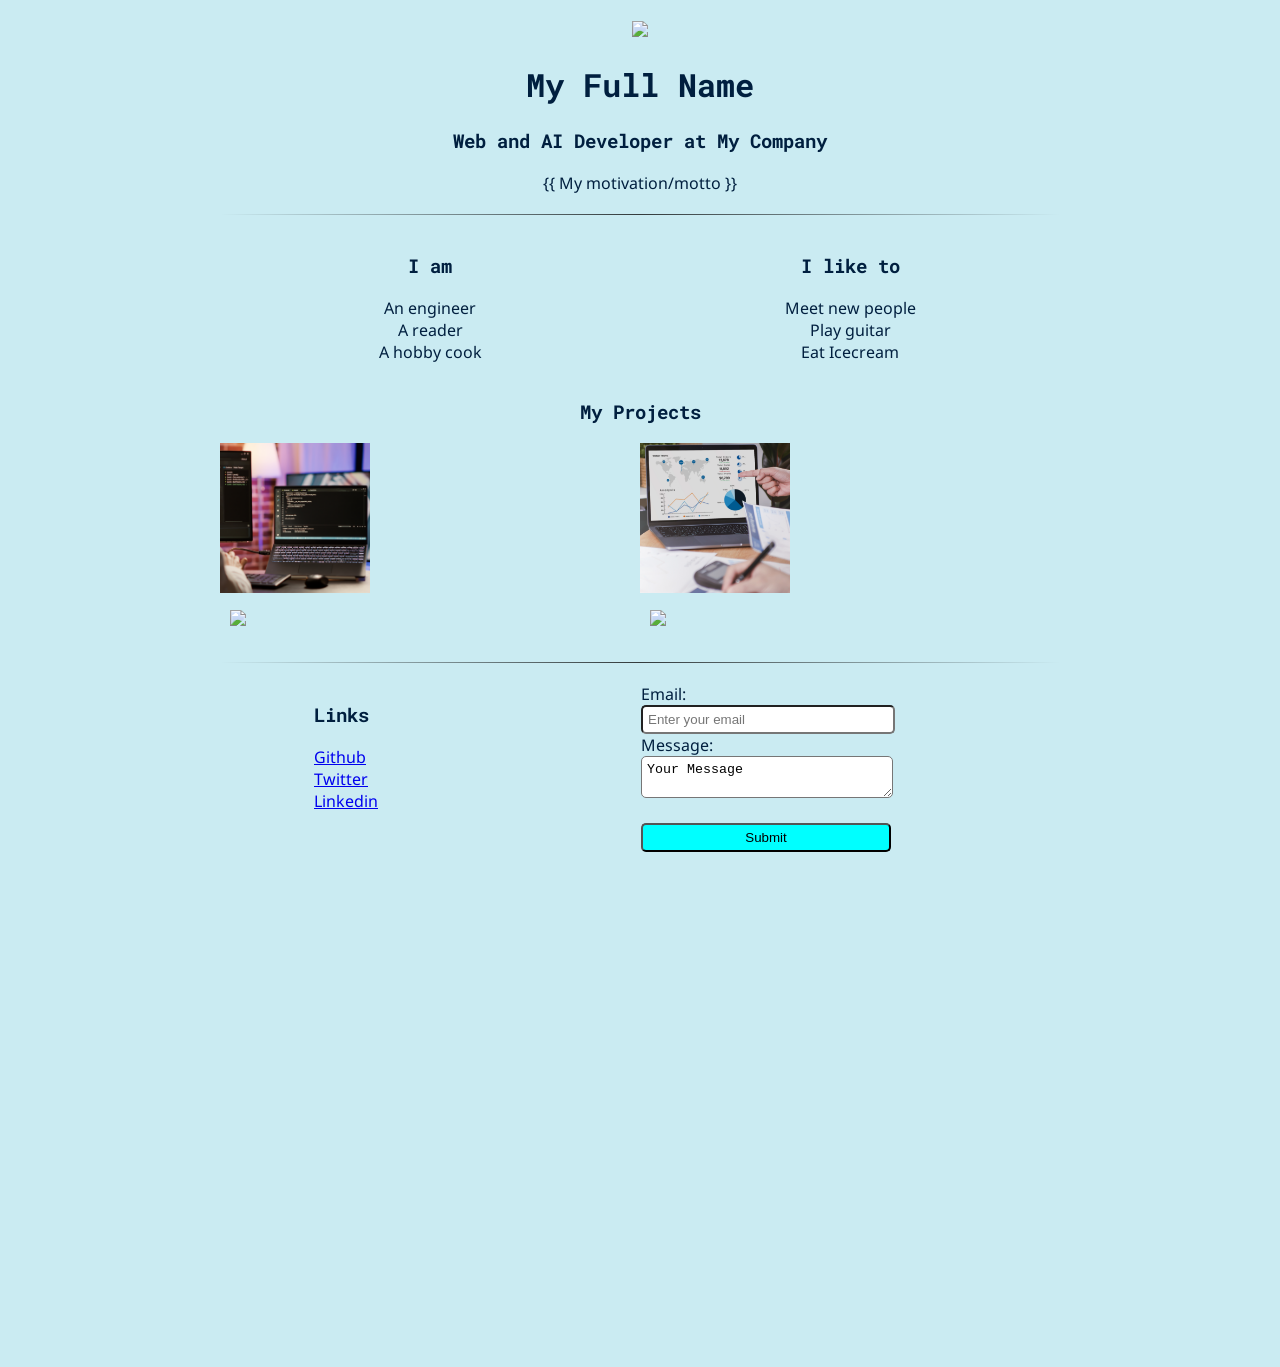
==== week3-2/index.html @ dceaa8d3 "Add files via upload" ====
<!DOCTYPE html>
<html>
<head>
	<title>Welcome to my website!</title>
	<link type="text/css" rel="stylesheet" href="style.css">
	<link href="https://fonts.googleapis.com/css?family=Noto+Sans|Roboto+Mono&display=swap" rel="stylesheet">
	<meta name="viewport" content="width=device-width", initial-scale="1">
</head>
<body>
	<div class="container">
		<div class="intro">
			<!-- you can replace with your own profile picture -->
			<!-- or use random portrait image here: https://source.unsplash.com/100x100/?portrait -->
			<img src="https://placehold.co/100" />
			<h1>My Full Name</h1>
			<h3>Web and AI Developer at My Company</h3>
			<p>{{ My motivation/motto }}</p>
		</div>
		<hr/>
		<div class="about-grid">
			<div class="i-am">
				<h3>I am</h3>
				<ul class="about-list">
					<li>An engineer</li>
					<li>A reader</li>
					<li>A hobby cook</li>
				</ul>
			</div>
			<div class="i-like">
				<h3>I like to</h3>
				<ul class="about-list">
					<li>Meet new people</li>
					<li>Play guitar</li>
					<li>Eat Icecream</li>
				</ul>
			</div>
		</div>

		<div class="projects-heading">
			<h3>My Projects</h3>
			<div class="projects-grid">
				<!-- you can replace with your own projects images -->
				<!-- or use random image here: https://source.unsplash.com/random/300x300/?img=1 -->
				<img class="profile-picture" src="images/project-1.png"/>
				<img class="profile-picture" src="images/project-2.png"/>
				<img class="project-image" src="https://placehold.co/300"/>
				<img class="project-image" src="https://placehold.co/300"/>
			</div>
		</div>
		<hr/>
		<div class="links-and-contact">
			<div class="links">
				<h3>Links</h3>
				<ul class="links-list">
					<li>
						<a href="https://github.com/">Github</a>
					</li>
					<li>
						<a href="https://twitter.com/">Twitter</a>
					</li>
					<li>
						<a href="https://linkedin.com">Linkedin</a>
					</li>
				</ul>
			</div>

			<div>
				<form action="#">
					<label for="email">
						Email: <input type="email" id="email" placeholder="Enter your email" /> 
					</label>
					<label for="message">
						Message: <textarea id="message">Your Message</textarea>
					</label>
					<input type="submit" class="submit-button-wrapper " valid="Send Message" />
				</form>
			</div>
		</div>
		<div class="map">
			<iframe src="https://www.google.com/maps/embed?pb=!1m18!1m12!1m3!1d3163.138268457878!2d127.07144581539984!3d37.551806032728976!2m3!1f0!2f0!3f0!3m2!1i1024!2i768!4f13.1!3m3!1m2!1s0x357ca4d0720eecc1%3A0x1a7ad975c6b5e4eb!2sSejong%20University!5e0!3m2!1sen!2skr!4v1678864186760!5m2!1sen!2skr" width="600" height="450" style="border:0;" allowfullscreen="" loading="lazy" referrerpolicy="no-referrer-when-downgrade"></iframe>
		</div>
	</div>
</body>
</html>
---- week3-2/style.css ----
/* 글씨체 모양 바꾸기 */
body {
	font-family: 'Noto Sans', sans-serif;
	background: #caebf2;
	color: #001f3f;
}

/* 글씨체 종류 바꾸기 */
h1, h2, h3, h4 {
	font-family: 'Roboto Mono', monospace;
}

/* 27페이지 => 이미지 조정화*/
.container { 
	max-width: 840px;
	margin: 0 auto;
}

/* */
.container > div {
	margin: 20px auto;
}

/*  My Full Name => center*/
.intro {
    text-align: center;
}

/* 두 격차를 이용해서 각자 사이즈에 맞춰서 */
.about-grid {
    display: grid;
    grid-template-columns: 50% 50%;
}

/* 화면 크기에 맞겠금 자동화시켜준다.  */
@media (max-width: 480px){
    .about-grid {
        grid-template-columns:100%;
    }
}

/* Iam I Like to=> center 정렬*/
.i-am, .i-like {
    text-align: center;
    text-decoration: none
}

/* Iam / I Like to => 아래 내용들 정렬 */
.about-list {
    list-style: none;
    padding: 0;
}

/* My Projects => 제목 center화 */
.projects-heading {
    text-align: center; 
}

/* 300x300 => 격자화 시킬 것이다. */
.projects-grid {
    display: grid;
    grid-template-columns: 50% 50%;
}

/* 300x300 이미지 이쁘게 정렬화 */
.project-image {
    justify-self: center;
    padding: 4%;
    width:400px;
}

/*Links => 격자화 / but 양쪽 크기 다르게 */
.links-and-contact {
    display: grid;
    grid-template-columns: 30% 70%;
}

/* */
.links {
    justify-self: center;
}

/* */
.links-list {
    list-style: none;
    padding: 0;
}

/* */
form input, textarea {
	padding: 5px;
	border-radius: 5px;
	width: 240px;
}

/* */
form {
	width: 250px;
	margin: 0 auto;
}

/* */
form input[type="submit"] {
	width: 250px;
}

/* */
.submit-button-wrapper {
	margin: 20px 0;
    background-color: aqua;
    color: black;
}

/* */
.map{
    text-align: center;
}

.profile-picture{
    width: 150px;
}

hr {
border: 0;
height: 1px;
background-image: linear-gradient(to right, rgba(0, 0, 0, 0), rgba(0, 0, 0, 0.75), rgba(0, 0, 0, 0));
}
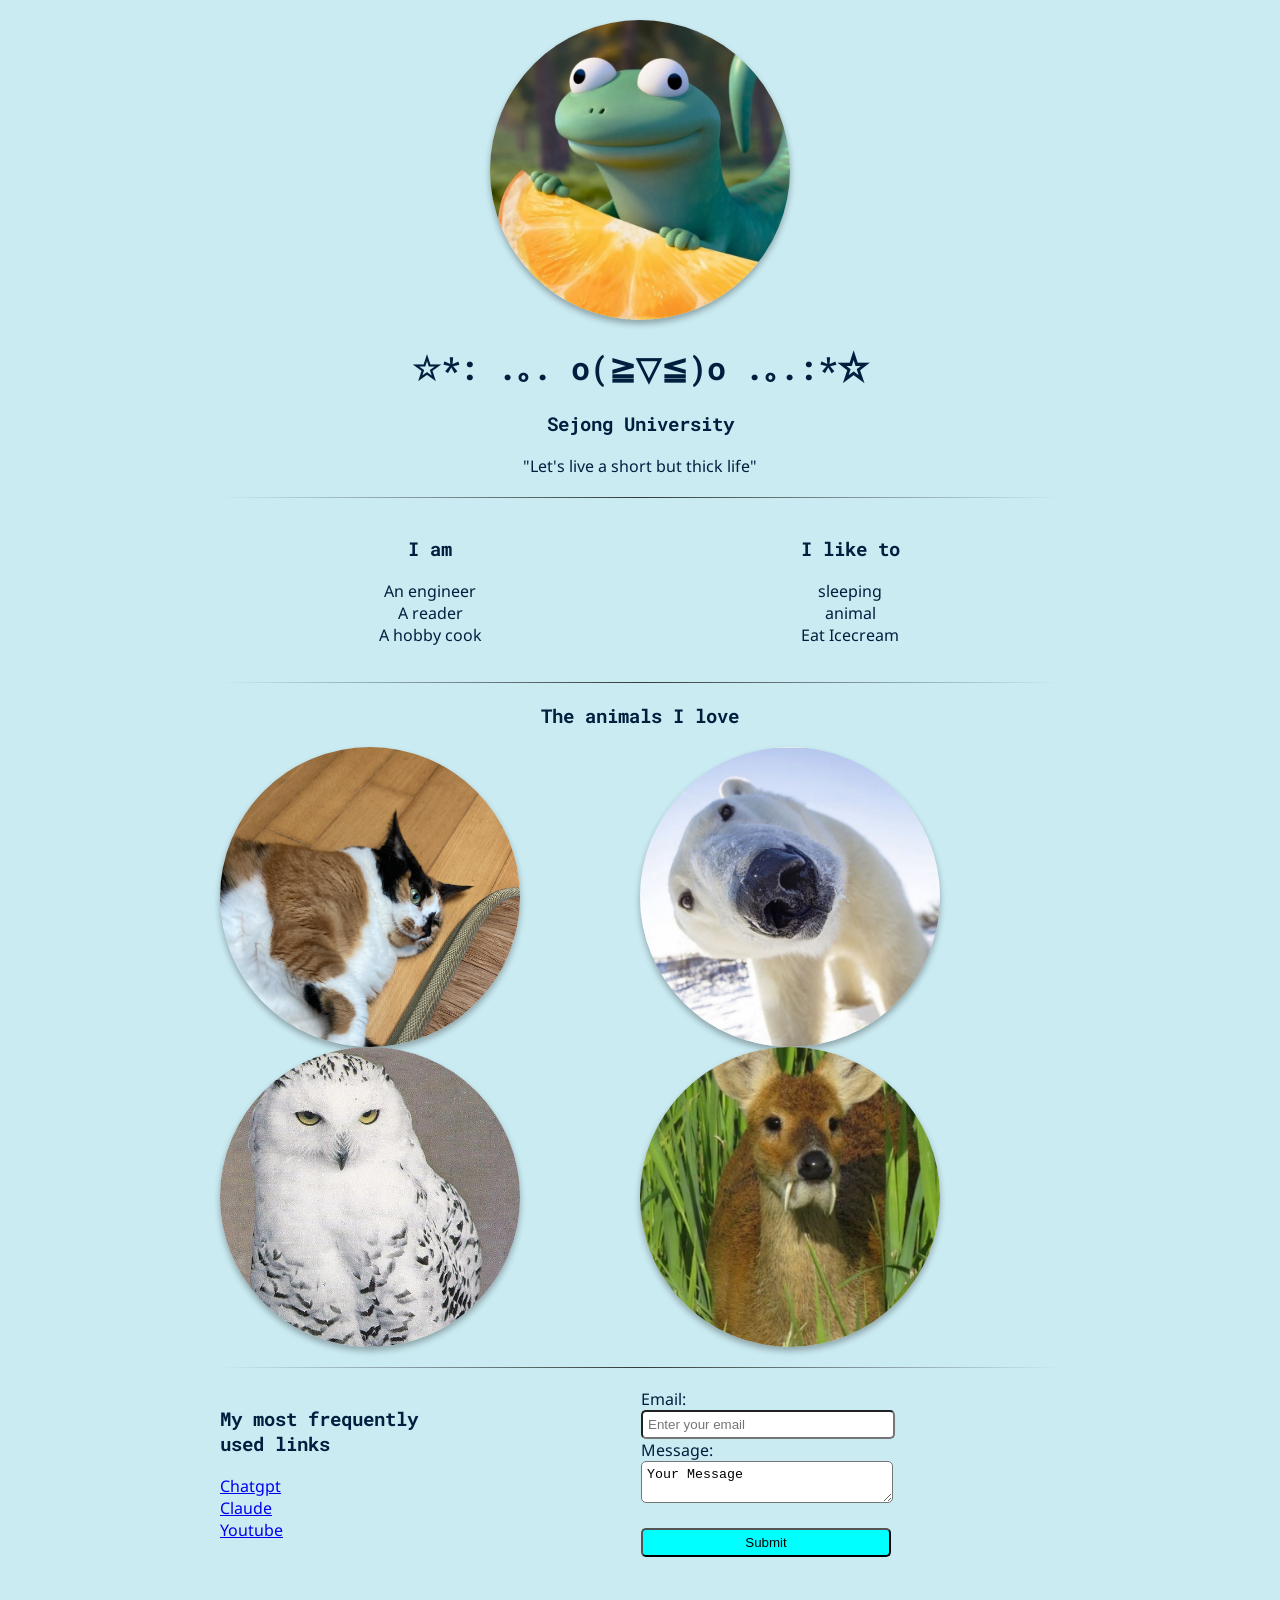
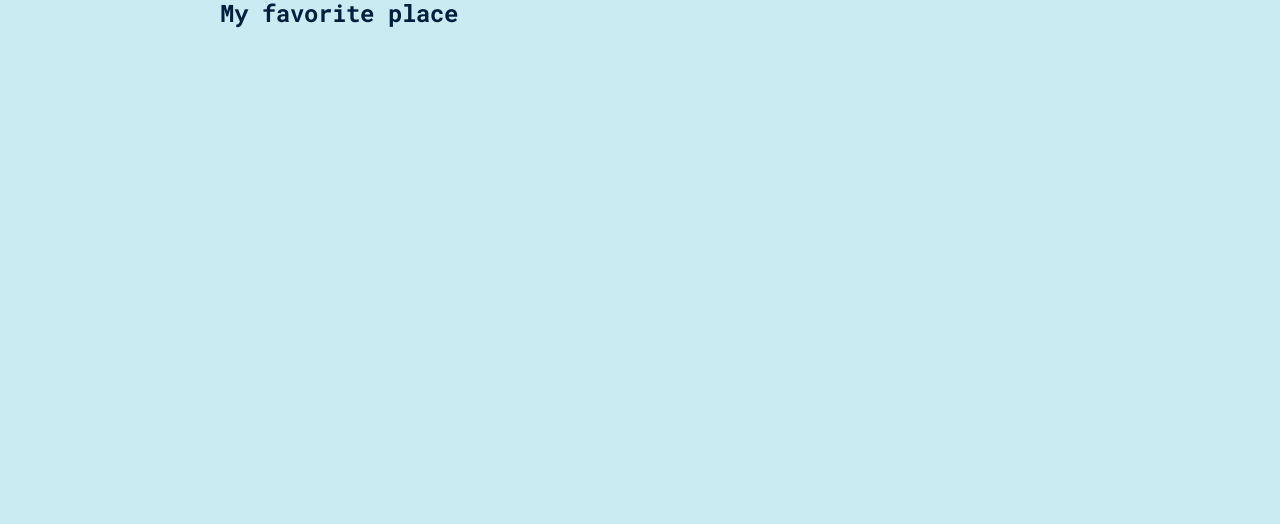
==== commit 9728c4b5: "Add files via upload" ====
--- a/week3-2/index.html
+++ b/week3-2/index.html
@@ -1,20 +1,20 @@
 <!DOCTYPE html>
 <html>
 <head>
-	<title>Welcome to my website!</title>
+	<title>🐈</title>
 	<link type="text/css" rel="stylesheet" href="style.css">
 	<link href="https://fonts.googleapis.com/css?family=Noto+Sans|Roboto+Mono&display=swap" rel="stylesheet">
-	<meta name="viewport" content="width=device-width", initial-scale="1">
+	<meta name="viewport" content="width=device-width initial-scale=1">
 </head>
 <body>
 	<div class="container">
 		<div class="intro">
 			<!-- you can replace with your own profile picture -->
 			<!-- or use random portrait image here: https://source.unsplash.com/100x100/?portrait -->
-			<img src="https://placehold.co/100" />
-			<h1>My Full Name</h1>
-			<h3>Web and AI Developer at My Company</h3>
-			<p>{{ My motivation/motto }}</p>
+			<img class="profile-picture" src="images/image1.jpg" />
+			<h1>☆*: .｡. o(≧▽≦)o .｡.:*☆</h1>
+			<h3>Sejong University</h3>
+			<p>"Let's live a short but thick life"</p>
 		</div>
 		<hr/>
 		<div class="about-grid">
@@ -29,37 +29,38 @@
 			<div class="i-like">
 				<h3>I like to</h3>
 				<ul class="about-list">
-					<li>Meet new people</li>
-					<li>Play guitar</li>
+					<li>sleeping</li>
+					<li>animal</li>
 					<li>Eat Icecream</li>
 				</ul>
 			</div>
 		</div>
 
+		<hr size="S" width="100%s">
 		<div class="projects-heading">
-			<h3>My Projects</h3>
+			<h3>The animals I love</h3>
 			<div class="projects-grid">
 				<!-- you can replace with your own projects images -->
 				<!-- or use random image here: https://source.unsplash.com/random/300x300/?img=1 -->
-				<img class="profile-picture" src="images/project-1.png"/>
-				<img class="profile-picture" src="images/project-2.png"/>
-				<img class="project-image" src="https://placehold.co/300"/>
-				<img class="project-image" src="https://placehold.co/300"/>
+				<img class="profile-picture" src="images/cat.jpg"/>
+				<img class="profile-picture" src="images/polar bear.jpg"/>
+				<img class="profile-picture" src="images/Owl.jpg"/>
+				<img class="profile-picture" src="images/Roe deer.jpg"/>
 			</div>
 		</div>
 		<hr/>
 		<div class="links-and-contact">
 			<div class="links">
-				<h3>Links</h3>
+				<h3>My most frequently used links</h3>
 				<ul class="links-list">
 					<li>
-						<a href="https://github.com/">Github</a>
+						<a href="https://chatgpt.com/">Chatgpt</a>
 					</li>
 					<li>
-						<a href="https://twitter.com/">Twitter</a>
+						<a href="https://claude.ai/new">Claude</a>
 					</li>
 					<li>
-						<a href="https://linkedin.com">Linkedin</a>
+						<a href="https://www.youtube.com/">Youtube</a>
 					</li>
 				</ul>
 			</div>
@@ -75,9 +76,10 @@
 					<input type="submit" class="submit-button-wrapper " valid="Send Message" />
 				</form>
 			</div>
-		</div>
+		<div class="My-favorite-place">
+		<h2 >My favorite place</h2>
 		<div class="map">
-			<iframe src="https://www.google.com/maps/embed?pb=!1m18!1m12!1m3!1d3163.138268457878!2d127.07144581539984!3d37.551806032728976!2m3!1f0!2f0!3f0!3m2!1i1024!2i768!4f13.1!3m3!1m2!1s0x357ca4d0720eecc1%3A0x1a7ad975c6b5e4eb!2sSejong%20University!5e0!3m2!1sen!2skr!4v1678864186760!5m2!1sen!2skr" width="600" height="450" style="border:0;" allowfullscreen="" loading="lazy" referrerpolicy="no-referrer-when-downgrade"></iframe>
+			<iframe src="https://www.google.com/maps/embed?pb=!1m18!1m12!1m3!1d35758.918379459676!2d127.01913658714028!3d37.609884680987214!2m3!1f0!2f0!3f0!3m2!1i1024!2i768!4f13.1!3m3!1m2!1s0x357cbb89ebee0d71%3A0x1c9ddfb894e6a046!2z67aB7ISc7Jq4IOq_iOydmOyIsg!5e0!3m2!1sko!2skr!4v1774335183783!5m2!1sko!2skr" width="600" height="450" style="border:0;" allowfullscreen="" loading="lazy" referrerpolicy="no-referrer-when-downgrade"></iframe>
 		</div>
 	</div>
 </body>
--- a/week3-2/style.css
+++ b/week3-2/style.css
@@ -117,7 +117,12 @@
 }
 
 .profile-picture{
-    width: 150px;
+    width: 300px;
+    height:300px;
+    object-fit: cover;
+    border-radius: 50%;
+    box-shadow: 0 4px 6px rgba(0,0,0,0.3);
+    transition: all ease-in-out .2s;
 }
 
 hr {
